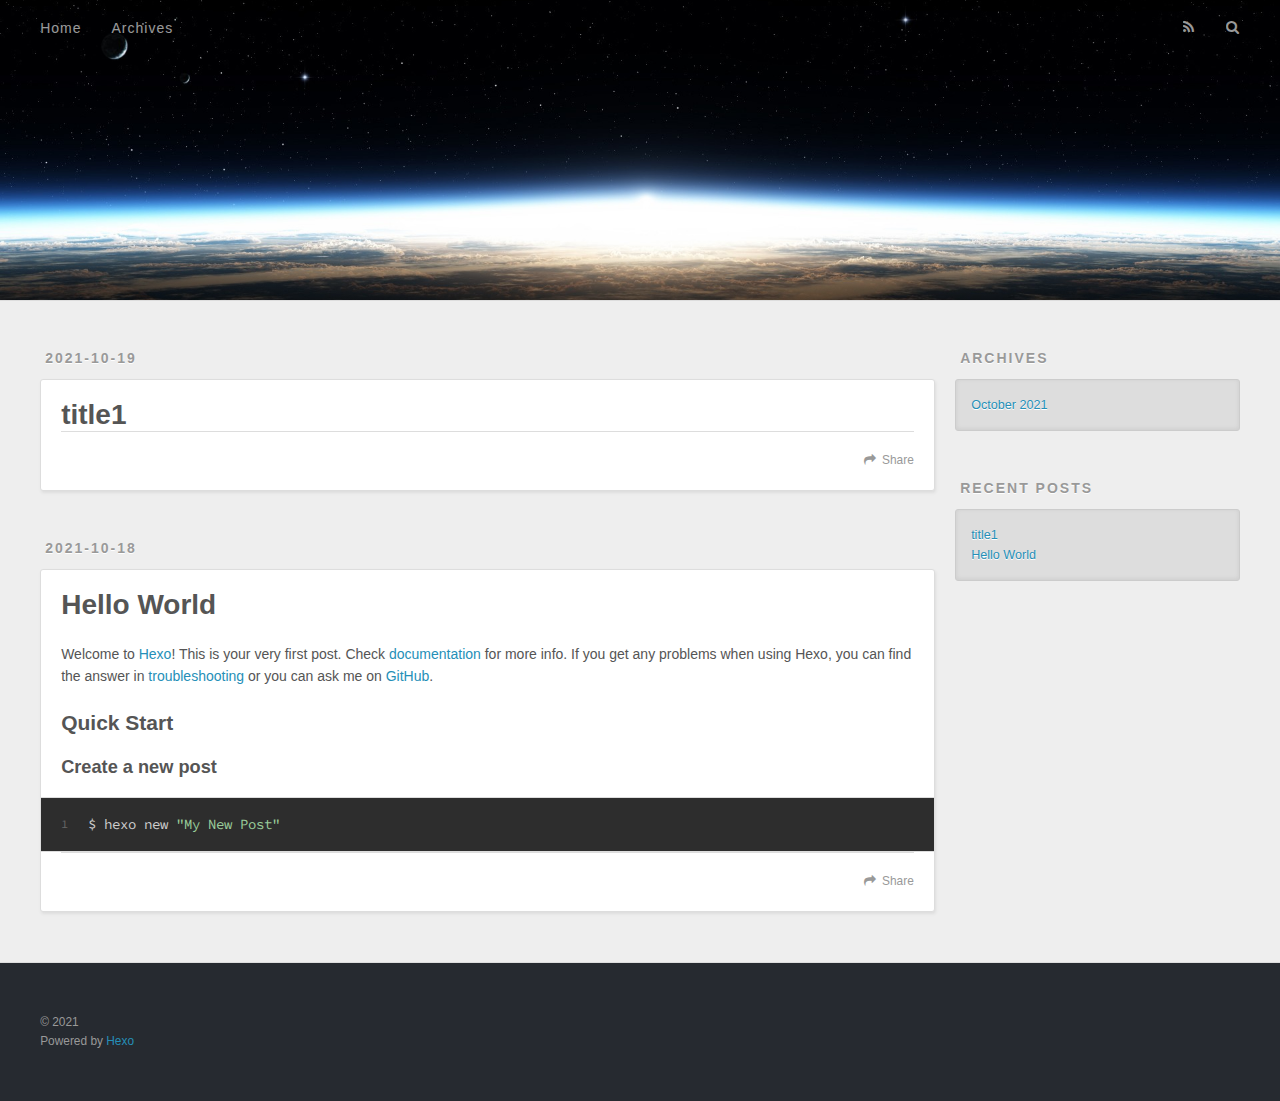
==== index.html @ 15f85523 "Site updated: 2021-10-19 15:53:48" ====
<!DOCTYPE html>
<html>
<head>
    <meta charset="utf-8">


    <title></title>
    <meta name="viewport" content="width=device-width, initial-scale=1, maximum-scale=1">
    <meta property="og:type" content="website">
    <meta property="og:title">
    <meta property="og:url" content="http://example.com/index.html">
    <meta property="og:site_name">
    <meta property="og:locale" content="en_US">
    <meta name="twitter:card" content="summary">

    <link rel="alternate" href="/atom.xml" title="" type="application/atom+xml">


    <link rel="icon" href="/favicon.png">


    <link href="//fonts.googleapis.com/css?family=Source+Code+Pro" rel="stylesheet" type="text/css">


    <link rel="stylesheet" href="/css/style.css">

    <meta name="generator" content="Hexo 5.4.0">
</head>

<body>
<div id="container">
    <div id="wrap">
        <header id="header">
            <div id="banner"></div>
            <div id="header-outer" class="outer">
                <div id="header-title" class="inner">
                    <h1 id="logo-wrap">
                        <a href="/" id="logo"></a>
                    </h1>

                </div>
                <div id="header-inner" class="inner">
                    <nav id="main-nav">
                        <a id="main-nav-toggle" class="nav-icon"></a>

                        <a class="main-nav-link" href="/">Home</a>

                        <a class="main-nav-link" href="/archives">Archives</a>

                    </nav>
                    <nav id="sub-nav">

                        <a id="nav-rss-link" class="nav-icon" href="/atom.xml" title="RSS Feed"></a>

                        <a id="nav-search-btn" class="nav-icon" title="Search"></a>
                    </nav>
                    <div id="search-form-wrap">
                        <form action="//google.com/search" method="get" accept-charset="UTF-8" class="search-form">
                            <input type="search" name="q" class="search-form-input" placeholder="Search">
                            <button type="submit" class="search-form-submit">&#xF002;</button>
                            <input type="hidden" name="sitesearch" value="http://example.com"></form>
                    </div>
                </div>
            </div>
        </header>
        <div class="outer">
            <section id="main">

                <article id="post-title1" class="article article-type-post" itemscope itemprop="blogPost">
                    <div class="article-meta">
                        <a href="/2021/10/19/title1/" class="article-date">
                            <time datetime="2021-10-19T07:20:06.000Z" itemprop="datePublished">2021-10-19</time>
                        </a>

                    </div>
                    <div class="article-inner">


                        <header class="article-header">


                            <h1 itemprop="name">
                                <a class="article-title" href="/2021/10/19/title1/">title1</a>
                            </h1>


                        </header>

                        <div class="article-entry" itemprop="articleBody">


                        </div>
                        <footer class="article-footer">
                            <a data-url="http://example.com/2021/10/19/title1/" data-id="ckuxrwlcr0000pwvk6m5w25xm"
                               class="article-share-link">Share</a>


                        </footer>
                    </div>

                </article>


                <article id="post-hello-world" class="article article-type-post" itemscope itemprop="blogPost">
                    <div class="article-meta">
                        <a href="/2021/10/18/hello-world/" class="article-date">
                            <time datetime="2021-10-18T08:17:05.860Z" itemprop="datePublished">2021-10-18</time>
                        </a>

                    </div>
                    <div class="article-inner">


                        <header class="article-header">


                            <h1 itemprop="name">
                                <a class="article-title" href="/2021/10/18/hello-world/">Hello World</a>
                            </h1>


                        </header>

                        <div class="article-entry" itemprop="articleBody">

                            <p>Welcome to <a target="_blank" rel="noopener" href="https://hexo.io/">Hexo</a>! This is
                                your very first post. Check <a target="_blank" rel="noopener"
                                                               href="https://hexo.io/docs/">documentation</a> for more
                                info. If you get any problems when using Hexo, you can find the answer in <a
                                        target="_blank" rel="noopener" href="https://hexo.io/docs/troubleshooting.html">troubleshooting</a>
                                or you can ask me on <a target="_blank" rel="noopener"
                                                        href="https://github.com/hexojs/hexo/issues">GitHub</a>.</p>
                            <h2 id="Quick-Start"><a href="#Quick-Start" class="headerlink" title="Quick Start"></a>Quick
                                Start</h2>
                            <h3 id="Create-a-new-post"><a href="#Create-a-new-post" class="headerlink"
                                                          title="Create a new post"></a>Create a new post</h3>
                            <figure class="highlight bash">
                                <table>
                                    <tr>
                                        <td class="gutter">
                                            <pre><span class="line">1</span><br></pre>
                                        </td>
                                        <td class="code">
                                            <pre><span class="line">$ hexo new <span class="string">&quot;My New Post&quot;</span></span><br></pre>
                                        </td>
                                    </tr>
                                </table>
                            </figure>


                        </div>
                        <footer class="article-footer">
                            <a data-url="http://example.com/2021/10/18/hello-world/" data-id="ckuwecp6v0000ysvk8ber0bn1"
                               class="article-share-link">Share</a>


                        </footer>
                    </div>

                </article>


            </section>

            <aside id="sidebar">


                <div class="widget-wrap">
                    <h3 class="widget-title">Archives</h3>
                    <div class="widget">
                        <ul class="archive-list">
                            <li class="archive-list-item"><a class="archive-list-link" href="/archives/2021/10/">October
                                2021</a></li>
                        </ul>
                    </div>
                </div>


                <div class="widget-wrap">
                    <h3 class="widget-title">Recent Posts</h3>
                    <div class="widget">
                        <ul>

                            <li>
                                <a href="/2021/10/19/title1/">title1</a>
                            </li>

                            <li>
                                <a href="/2021/10/18/hello-world/">Hello World</a>
                            </li>

                        </ul>
                    </div>
                </div>


            </aside>

        </div>
        <footer id="footer">

            <div class="outer">
                <div id="footer-info" class="inner">
                    &copy; 2021 <br>
                    Powered by <a href="http://hexo.io/" target="_blank">Hexo</a>
                </div>
            </div>
        </footer>
    </div>
    <nav id="mobile-nav">

        <a href="/" class="mobile-nav-link">Home</a>

        <a href="/archives" class="mobile-nav-link">Archives</a>

    </nav>


    <script src="//ajax.googleapis.com/ajax/libs/jquery/2.0.3/jquery.min.js"></script>


    <link rel="stylesheet" href="/fancybox/jquery.fancybox.css">


    <script src="/fancybox/jquery.fancybox.pack.js"></script>


    <script src="/js/script.js"></script>


</div>
</body>
</html>
---- css/style.css ----
body {
  width: 100%;
}
body:before,
body:after {
  content: "";
  display: table;
}
body:after {
  clear: both;
}
html,
body,
div,
span,
applet,
object,
iframe,
h1,
h2,
h3,
h4,
h5,
h6,
p,
blockquote,
pre,
a,
abbr,
acronym,
address,
big,
cite,
code,
del,
dfn,
em,
img,
ins,
kbd,
q,
s,
samp,
small,
strike,
strong,
sub,
sup,
tt,
var,
dl,
dt,
dd,
ol,
ul,
li,
fieldset,
form,
label,
legend,
table,
caption,
tbody,
tfoot,
thead,
tr,
th,
td {
  margin: 0;
  padding: 0;
  border: 0;
  outline: 0;
  font-weight: inherit;
  font-style: inherit;
  font-family: inherit;
  font-size: 100%;
  vertical-align: baseline;
}
body {
  line-height: 1;
  color: #000;
  background: #fff;
}
ol,
ul {
  list-style: none;
}
table {
  border-collapse: separate;
  border-spacing: 0;
  vertical-align: middle;
}
caption,
th,
td {
  text-align: left;
  font-weight: normal;
  vertical-align: middle;
}
a img {
  border: none;
}
input,
button {
  margin: 0;
  padding: 0;
}
input::-moz-focus-inner,
button::-moz-focus-inner {
  border: 0;
  padding: 0;
}
@font-face {
  font-family: FontAwesome;
  font-style: normal;
  font-weight: normal;
  src: url("fonts/fontawesome-webfont.eot?v=#4.0.3");
  src: url("fonts/fontawesome-webfont.eot?#iefix&v=#4.0.3") format("embedded-opentype"), url("fonts/fontawesome-webfont.woff?v=#4.0.3") format("woff"), url("fonts/fontawesome-webfont.ttf?v=#4.0.3") format("truetype"), url("fonts/fontawesome-webfont.svg#fontawesomeregular?v=#4.0.3") format("svg");
}
html,
body,
#container {
  height: 100%;
}
body {
  background: #eee;
  font: 14px -apple-system, BlinkMacSystemFont, "Segoe UI", "Roboto", "Oxygen", "Ubuntu", "Cantarell", "Fira Sans", "Droid Sans", "Helvetica Neue", sans-serif;
  -webkit-text-size-adjust: 100%;
}
.outer {
  max-width: 1220px;
  margin: 0 auto;
  padding: 0 20px;
}
.outer:before,
.outer:after {
  content: "";
  display: table;
}
.outer:after {
  clear: both;
}
.inner {
  display: inline;
  float: left;
  width: 98.33333333333333%;
  margin: 0 0.833333333333333%;
}
.left,
.alignleft {
  float: left;
}
.right,
.alignright {
  float: right;
}
.clear {
  clear: both;
}
#container {
  position: relative;
}
.mobile-nav-on {
  overflow: hidden;
}
#wrap {
  height: 100%;
  width: 100%;
  position: absolute;
  top: 0;
  left: 0;
  -webkit-transition: 0.2s ease-out;
  -moz-transition: 0.2s ease-out;
  -ms-transition: 0.2s ease-out;
  transition: 0.2s ease-out;
  z-index: 1;
  background: #eee;
}
.mobile-nav-on #wrap {
  left: 280px;
}
@media screen and (min-width: 768px) {
  #main {
    display: inline;
    float: left;
    width: 73.33333333333333%;
    margin: 0 0.833333333333333%;
  }
}
.article-date,
.article-category-link,
.archive-year,
.widget-title {
  text-decoration: none;
  text-transform: uppercase;
  letter-spacing: 2px;
  color: #999;
  margin-bottom: 1em;
  margin-left: 5px;
  line-height: 1em;
  text-shadow: 0 1px #fff;
  font-weight: bold;
}
.article-inner,
.archive-article-inner {
  background: #fff;
  -webkit-box-shadow: 1px 2px 3px #ddd;
  box-shadow: 1px 2px 3px #ddd;
  border: 1px solid #ddd;
  border-radius: 3px;
}
.article-entry h1,
.widget h1 {
  font-size: 2em;
}
.article-entry h2,
.widget h2 {
  font-size: 1.5em;
}
.article-entry h3,
.widget h3 {
  font-size: 1.3em;
}
.article-entry h4,
.widget h4 {
  font-size: 1.2em;
}
.article-entry h5,
.widget h5 {
  font-size: 1em;
}
.article-entry h6,
.widget h6 {
  font-size: 1em;
  color: #999;
}
.article-entry hr,
.widget hr {
  border: 1px dashed #ddd;
}
.article-entry strong,
.widget strong {
  font-weight: bold;
}
.article-entry em,
.widget em,
.article-entry cite,
.widget cite {
  font-style: italic;
}
.article-entry sup,
.widget sup,
.article-entry sub,
.widget sub {
  font-size: 0.75em;
  line-height: 0;
  position: relative;
  vertical-align: baseline;
}
.article-entry sup,
.widget sup {
  top: -0.5em;
}
.article-entry sub,
.widget sub {
  bottom: -0.2em;
}
.article-entry small,
.widget small {
  font-size: 0.85em;
}
.article-entry acronym,
.widget acronym,
.article-entry abbr,
.widget abbr {
  border-bottom: 1px dotted;
}
.article-entry ul,
.widget ul,
.article-entry ol,
.widget ol,
.article-entry dl,
.widget dl {
  margin: 0 20px;
  line-height: 1.6em;
}
.article-entry ul ul,
.widget ul ul,
.article-entry ol ul,
.widget ol ul,
.article-entry ul ol,
.widget ul ol,
.article-entry ol ol,
.widget ol ol {
  margin-top: 0;
  margin-bottom: 0;
}
.article-entry ul,
.widget ul {
  list-style: disc;
}
.article-entry ol,
.widget ol {
  list-style: decimal;
}
.article-entry dt,
.widget dt {
  font-weight: bold;
}
#header {
  height: 300px;
  position: relative;
  border-bottom: 1px solid #ddd;
}
#header:before,
#header:after {
  content: "";
  position: absolute;
  left: 0;
  right: 0;
  height: 40px;
}
#header:before {
  top: 0;
  background: -webkit-linear-gradient(rgba(0,0,0,0.2), transparent);
  background: -moz-linear-gradient(rgba(0,0,0,0.2), transparent);
  background: -ms-linear-gradient(rgba(0,0,0,0.2), transparent);
  background: linear-gradient(rgba(0,0,0,0.2), transparent);
}
#header:after {
  bottom: 0;
  background: -webkit-linear-gradient(transparent, rgba(0,0,0,0.2));
  background: -moz-linear-gradient(transparent, rgba(0,0,0,0.2));
  background: -ms-linear-gradient(transparent, rgba(0,0,0,0.2));
  background: linear-gradient(transparent, rgba(0,0,0,0.2));
}
#header-outer {
  height: 100%;
  position: relative;
}
#header-inner {
  position: relative;
  overflow: hidden;
}
#banner {
  position: absolute;
  top: 0;
  left: 0;
  width: 100%;
  height: 100%;
  background: url("images/banner.jpg") center #000;
  -webkit-background-size: cover;
  -moz-background-size: cover;
  background-size: cover;
  z-index: -1;
}
#header-title {
  text-align: center;
  height: 40px;
  position: absolute;
  top: 50%;
  left: 0;
  margin-top: -20px;
}
#logo,
#subtitle {
  text-decoration: none;
  color: #fff;
  font-weight: 300;
  text-shadow: 0 1px 4px rgba(0,0,0,0.3);
}
#logo {
  font-size: 40px;
  line-height: 40px;
  letter-spacing: 2px;
}
#subtitle {
  font-size: 16px;
  line-height: 16px;
  letter-spacing: 1px;
}
#subtitle-wrap {
  margin-top: 16px;
}
#main-nav {
  float: left;
  margin-left: -15px;
}
.nav-icon,
.main-nav-link {
  float: left;
  color: #fff;
  opacity: 0.6;
  text-decoration: none;
  text-shadow: 0 1px rgba(0,0,0,0.2);
  -webkit-transition: opacity 0.2s;
  -moz-transition: opacity 0.2s;
  -ms-transition: opacity 0.2s;
  transition: opacity 0.2s;
  display: block;
  padding: 20px 15px;
}
.nav-icon:hover,
.main-nav-link:hover {
  opacity: 1;
}
.nav-icon {
  font-family: FontAwesome;
  text-align: center;
  font-size: 14px;
  width: 14px;
  height: 14px;
  padding: 20px 15px;
  position: relative;
  cursor: pointer;
}
.main-nav-link {
  font-weight: 300;
  letter-spacing: 1px;
}
@media screen and (max-width: 479px) {
  .main-nav-link {
    display: none;
  }
}
#main-nav-toggle {
  display: none;
}
#main-nav-toggle:before {
  content: "\f0c9";
}
@media screen and (max-width: 479px) {
  #main-nav-toggle {
    display: block;
  }
}
#sub-nav {
  float: right;
  margin-right: -15px;
}
#nav-rss-link:before {
  content: "\f09e";
}
#nav-search-btn:before {
  content: "\f002";
}
#search-form-wrap {
  position: absolute;
  top: 15px;
  width: 150px;
  height: 30px;
  right: -150px;
  opacity: 0;
  -webkit-transition: 0.2s ease-out;
  -moz-transition: 0.2s ease-out;
  -ms-transition: 0.2s ease-out;
  transition: 0.2s ease-out;
}
#search-form-wrap.on {
  opacity: 1;
  right: 0;
}
@media screen and (max-width: 479px) {
  #search-form-wrap {
    width: 100%;
    right: -100%;
  }
}
.search-form {
  position: absolute;
  top: 0;
  left: 0;
  right: 0;
  background: #fff;
  padding: 5px 15px;
  border-radius: 15px;
  -webkit-box-shadow: 0 0 10px rgba(0,0,0,0.3);
  box-shadow: 0 0 10px rgba(0,0,0,0.3);
}
.search-form-input {
  border: none;
  background: none;
  color: #555;
  width: 100%;
  font: 13px -apple-system, BlinkMacSystemFont, "Segoe UI", "Roboto", "Oxygen", "Ubuntu", "Cantarell", "Fira Sans", "Droid Sans", "Helvetica Neue", sans-serif;
  outline: none;
}
.search-form-input::-webkit-search-results-decoration,
.search-form-input::-webkit-search-cancel-button {
  -webkit-appearance: none;
}
.search-form-submit {
  position: absolute;
  top: 50%;
  right: 10px;
  margin-top: -7px;
  font: 13px FontAwesome;
  border: none;
  background: none;
  color: #bbb;
  cursor: pointer;
}
.search-form-submit:hover,
.search-form-submit:focus {
  color: #777;
}
.article {
  margin: 50px 0;
}
.article-inner {
  overflow: hidden;
}
.article-meta:before,
.article-meta:after {
  content: "";
  display: table;
}
.article-meta:after {
  clear: both;
}
.article-date {
  float: left;
}
.article-category {
  float: left;
  line-height: 1em;
  color: #ccc;
  text-shadow: 0 1px #fff;
  margin-left: 8px;
}
.article-category:before {
  content: "\2022";
}
.article-category-link {
  margin: 0 12px 1em;
}
.article-header {
  padding: 20px 20px 0;
}
.article-title {
  text-decoration: none;
  font-size: 2em;
  font-weight: bold;
  color: #555;
  line-height: 1.1em;
  -webkit-transition: color 0.2s;
  -moz-transition: color 0.2s;
  -ms-transition: color 0.2s;
  transition: color 0.2s;
}
a.article-title:hover {
  color: #258fb8;
}
.article-entry {
  color: #555;
  padding: 0 20px;
}
.article-entry:before,
.article-entry:after {
  content: "";
  display: table;
}
.article-entry:after {
  clear: both;
}
.article-entry p,
.article-entry table {
  line-height: 1.6em;
  margin: 1.6em 0;
}
.article-entry h1,
.article-entry h2,
.article-entry h3,
.article-entry h4,
.article-entry h5,
.article-entry h6 {
  font-weight: bold;
}
.article-entry h1,
.article-entry h2,
.article-entry h3,
.article-entry h4,
.article-entry h5,
.article-entry h6 {
  line-height: 1.1em;
  margin: 1.1em 0;
}
.article-entry a {
  color: #258fb8;
  text-decoration: none;
}
.article-entry a:hover {
  text-decoration: underline;
}
.article-entry ul,
.article-entry ol,
.article-entry dl {
  margin-top: 1.6em;
  margin-bottom: 1.6em;
}
.article-entry img,
.article-entry video {
  max-width: 100%;
  height: auto;
  display: block;
  margin: auto;
}
.article-entry iframe {
  border: none;
}
.article-entry table {
  width: 100%;
  border-collapse: collapse;
  border-spacing: 0;
}
.article-entry th {
  font-weight: bold;
  border-bottom: 3px solid #ddd;
  padding-bottom: 0.5em;
}
.article-entry td {
  border-bottom: 1px solid #ddd;
  padding: 10px 0;
}
.article-entry blockquote {
  font-family: Georgia, "Times New Roman", serif;
  font-size: 1.4em;
  margin: 1.6em 20px;
  text-align: center;
}
.article-entry blockquote footer {
  font-size: 14px;
  margin: 1.6em 0;
  font-family: -apple-system, BlinkMacSystemFont, "Segoe UI", "Roboto", "Oxygen", "Ubuntu", "Cantarell", "Fira Sans", "Droid Sans", "Helvetica Neue", sans-serif;
}
.article-entry blockquote footer cite:before {
  content: "—";
  padding: 0 0.5em;
}
.article-entry .pullquote {
  text-align: left;
  width: 45%;
  margin: 0;
}
.article-entry .pullquote.left {
  margin-left: 0.5em;
  margin-right: 1em;
}
.article-entry .pullquote.right {
  margin-right: 0.5em;
  margin-left: 1em;
}
.article-entry .caption {
  color: #999;
  display: block;
  font-size: 0.9em;
  margin-top: 0.5em;
  position: relative;
  text-align: center;
}
.article-entry .video-container {
  position: relative;
  padding-top: 56.25%;
  height: 0;
  overflow: hidden;
}
.article-entry .video-container iframe,
.article-entry .video-container object,
.article-entry .video-container embed {
  position: absolute;
  top: 0;
  left: 0;
  width: 100%;
  height: 100%;
  margin-top: 0;
}
.article-more-link a {
  display: inline-block;
  line-height: 1em;
  padding: 6px 15px;
  border-radius: 15px;
  background: #eee;
  color: #999;
  text-shadow: 0 1px #fff;
  text-decoration: none;
}
.article-more-link a:hover {
  background: #258fb8;
  color: #fff;
  text-decoration: none;
  text-shadow: 0 1px #1e7293;
}
.article-footer {
  font-size: 0.85em;
  line-height: 1.6em;
  border-top: 1px solid #ddd;
  padding-top: 1.6em;
  margin: 0 20px 20px;
}
.article-footer:before,
.article-footer:after {
  content: "";
  display: table;
}
.article-footer:after {
  clear: both;
}
.article-footer a {
  color: #999;
  text-decoration: none;
}
.article-footer a:hover {
  color: #555;
}
.article-tag-list-item {
  float: left;
  margin-right: 10px;
}
.article-tag-list-link:before {
  content: "#";
}
.article-comment-link {
  float: right;
}
.article-comment-link:before {
  content: "\f075";
  font-family: FontAwesome;
  padding-right: 8px;
}
.article-share-link {
  cursor: pointer;
  float: right;
  margin-left: 20px;
}
.article-share-link:before {
  content: "\f064";
  font-family: FontAwesome;
  padding-right: 6px;
}
#article-nav {
  position: relative;
}
#article-nav:before,
#article-nav:after {
  content: "";
  display: table;
}
#article-nav:after {
  clear: both;
}
@media screen and (min-width: 768px) {
  #article-nav {
    margin: 50px 0;
  }
  #article-nav:before {
    width: 8px;
    height: 8px;
    position: absolute;
    top: 50%;
    left: 50%;
    margin-top: -4px;
    margin-left: -4px;
    content: "";
    border-radius: 50%;
    background: #ddd;
    -webkit-box-shadow: 0 1px 2px #fff;
    box-shadow: 0 1px 2px #fff;
  }
}
.article-nav-link-wrap {
  text-decoration: none;
  text-shadow: 0 1px #fff;
  color: #999;
  -webkit-box-sizing: border-box;
  -moz-box-sizing: border-box;
  box-sizing: border-box;
  margin-top: 50px;
  text-align: center;
  display: block;
}
.article-nav-link-wrap:hover {
  color: #555;
}
@media screen and (min-width: 768px) {
  .article-nav-link-wrap {
    width: 50%;
    margin-top: 0;
  }
}
@media screen and (min-width: 768px) {
  #article-nav-newer {
    float: left;
    text-align: right;
    padding-right: 20px;
  }
}
@media screen and (min-width: 768px) {
  #article-nav-older {
    float: right;
    text-align: left;
    padding-left: 20px;
  }
}
.article-nav-caption {
  text-transform: uppercase;
  letter-spacing: 2px;
  color: #ddd;
  line-height: 1em;
  font-weight: bold;
}
#article-nav-newer .article-nav-caption {
  margin-right: -2px;
}
.article-nav-title {
  font-size: 0.85em;
  line-height: 1.6em;
  margin-top: 0.5em;
}
.article-share-box {
  position: absolute;
  display: none;
  background: #fff;
  -webkit-box-shadow: 1px 2px 10px rgba(0,0,0,0.2);
  box-shadow: 1px 2px 10px rgba(0,0,0,0.2);
  border-radius: 3px;
  margin-left: -145px;
  overflow: hidden;
  z-index: 1;
}
.article-share-box.on {
  display: block;
}
.article-share-input {
  width: 100%;
  background: none;
  -webkit-box-sizing: border-box;
  -moz-box-sizing: border-box;
  box-sizing: border-box;
  font: 14px -apple-system, BlinkMacSystemFont, "Segoe UI", "Roboto", "Oxygen", "Ubuntu", "Cantarell", "Fira Sans", "Droid Sans", "Helvetica Neue", sans-serif;
  padding: 0 15px;
  color: #555;
  outline: none;
  border: 1px solid #ddd;
  border-radius: 3px 3px 0 0;
  height: 36px;
  line-height: 36px;
}
.article-share-links {
  background: #eee;
}
.article-share-links:before,
.article-share-links:after {
  content: "";
  display: table;
}
.article-share-links:after {
  clear: both;
}
.article-share-twitter,
.article-share-facebook,
.article-share-pinterest,
.article-share-google {
  width: 50px;
  height: 36px;
  display: block;
  float: left;
  position: relative;
  color: #999;
  text-shadow: 0 1px #fff;
}
.article-share-twitter:before,
.article-share-facebook:before,
.article-share-pinterest:before,
.article-share-google:before {
  font-size: 20px;
  font-family: FontAwesome;
  width: 20px;
  height: 20px;
  position: absolute;
  top: 50%;
  left: 50%;
  margin-top: -10px;
  margin-left: -10px;
  text-align: center;
}
.article-share-twitter:hover,
.article-share-facebook:hover,
.article-share-pinterest:hover,
.article-share-google:hover {
  color: #fff;
}
.article-share-twitter:before {
  content: "\f099";
}
.article-share-twitter:hover {
  background: #00aced;
  text-shadow: 0 1px #008abe;
}
.article-share-facebook:before {
  content: "\f09a";
}
.article-share-facebook:hover {
  background: #3b5998;
  text-shadow: 0 1px #2f477a;
}
.article-share-pinterest:before {
  content: "\f0d2";
}
.article-share-pinterest:hover {
  background: #cb2027;
  text-shadow: 0 1px #a21a1f;
}
.article-share-google:before {
  content: "\f0d5";
}
.article-share-google:hover {
  background: #dd4b39;
  text-shadow: 0 1px #be3221;
}
.article-gallery {
  background: #000;
  position: relative;
}
.article-gallery-photos {
  position: relative;
  overflow: hidden;
}
.article-gallery-img {
  display: none;
  max-width: 100%;
}
.article-gallery-img:first-child {
  display: block;
}
.article-gallery-img.loaded {
  position: absolute;
  display: block;
}
.article-gallery-img img {
  display: block;
  max-width: 100%;
  margin: 0 auto;
}
#comments {
  background: #fff;
  -webkit-box-shadow: 1px 2px 3px #ddd;
  box-shadow: 1px 2px 3px #ddd;
  padding: 20px;
  border: 1px solid #ddd;
  border-radius: 3px;
  margin: 50px 0;
}
#comments a {
  color: #258fb8;
}
.archives-wrap {
  margin: 50px 0;
}
.archives:before,
.archives:after {
  content: "";
  display: table;
}
.archives:after {
  clear: both;
}
.archive-year-wrap {
  margin-bottom: 1em;
}
.archives {
  -webkit-column-gap: 10px;
  -moz-column-gap: 10px;
  column-gap: 10px;
}
@media screen and (min-width: 480px) and (max-width: 767px) {
  .archives {
    -webkit-column-count: 2;
    -moz-column-count: 2;
    column-count: 2;
  }
}
@media screen and (min-width: 768px) {
  .archives {
    -webkit-column-count: 3;
    -moz-column-count: 3;
    column-count: 3;
  }
}
.archive-article {
  -webkit-column-break-inside: avoid;
  page-break-inside: avoid;
  overflow: hidden;
  break-inside: avoid-column;
}
.archive-article-inner {
  padding: 10px;
  margin-bottom: 15px;
}
.archive-article-title {
  text-decoration: none;
  font-weight: bold;
  color: #555;
  -webkit-transition: color 0.2s;
  -moz-transition: color 0.2s;
  -ms-transition: color 0.2s;
  transition: color 0.2s;
  line-height: 1.6em;
}
.archive-article-title:hover {
  color: #258fb8;
}
.archive-article-footer {
  margin-top: 1em;
}
.archive-article-date {
  color: #999;
  text-decoration: none;
  font-size: 0.85em;
  line-height: 1em;
  margin-bottom: 0.5em;
  display: block;
}
#page-nav {
  margin: 50px auto;
  background: #fff;
  -webkit-box-shadow: 1px 2px 3px #ddd;
  box-shadow: 1px 2px 3px #ddd;
  border: 1px solid #ddd;
  border-radius: 3px;
  text-align: center;
  color: #999;
  overflow: hidden;
}
#page-nav:before,
#page-nav:after {
  content: "";
  display: table;
}
#page-nav:after {
  clear: both;
}
#page-nav a,
#page-nav span {
  padding: 10px 20px;
  line-height: 1;
  height: 2ex;
}
#page-nav a {
  color: #999;
  text-decoration: none;
}
#page-nav a:hover {
  background: #999;
  color: #fff;
}
#page-nav .prev {
  float: left;
}
#page-nav .next {
  float: right;
}
#page-nav .page-number {
  display: inline-block;
}
@media screen and (max-width: 479px) {
  #page-nav .page-number {
    display: none;
  }
}
#page-nav .current {
  color: #555;
  font-weight: bold;
}
#page-nav .space {
  color: #ddd;
}
#footer {
  background: #262a30;
  padding: 50px 0;
  border-top: 1px solid #ddd;
  color: #999;
}
#footer a {
  color: #258fb8;
  text-decoration: none;
}
#footer a:hover {
  text-decoration: underline;
}
#footer-info {
  line-height: 1.6em;
  font-size: 0.85em;
}
.article-entry pre,
.article-entry .highlight {
  background: #2d2d2d;
  margin: 0 -20px;
  padding: 15px 20px;
  border-style: solid;
  border-color: #ddd;
  border-width: 1px 0;
  overflow: auto;
  color: #ccc;
  line-height: 22.400000000000002px;
}
.article-entry .highlight .gutter pre,
.article-entry .gist .gist-file .gist-data .line-numbers {
  color: #666;
  font-size: 0.85em;
}
.article-entry pre,
.article-entry code {
  font-family: "Source Code Pro", Consolas, Monaco, Menlo, Consolas, monospace;
}
.article-entry code {
  background: #eee;
  text-shadow: 0 1px #fff;
  padding: 0 0.3em;
}
.article-entry pre code {
  background: none;
  text-shadow: none;
  padding: 0;
}
.article-entry .highlight pre {
  border: none;
  margin: 0;
  padding: 0;
}
.article-entry .highlight table {
  margin: 0;
  width: auto;
}
.article-entry .highlight td {
  border: none;
  padding: 0;
}
.article-entry .highlight figcaption {
  font-size: 0.85em;
  color: #999;
  line-height: 1em;
  margin-bottom: 1em;
}
.article-entry .highlight figcaption:before,
.article-entry .highlight figcaption:after {
  content: "";
  display: table;
}
.article-entry .highlight figcaption:after {
  clear: both;
}
.article-entry .highlight figcaption a {
  float: right;
}
.article-entry .highlight .gutter pre {
  text-align: right;
  padding-right: 20px;
}
.article-entry .highlight .line {
  height: 22.400000000000002px;
}
.article-entry .highlight .line.marked {
  background: #515151;
}
.article-entry .gist {
  margin: 0 -20px;
  border-style: solid;
  border-color: #ddd;
  border-width: 1px 0;
  background: #2d2d2d;
  padding: 15px 20px 15px 0;
}
.article-entry .gist .gist-file {
  border: none;
  font-family: "Source Code Pro", Consolas, Monaco, Menlo, Consolas, monospace;
  margin: 0;
}
.article-entry .gist .gist-file .gist-data {
  background: none;
  border: none;
}
.article-entry .gist .gist-file .gist-data .line-numbers {
  background: none;
  border: none;
  padding: 0 20px 0 0;
}
.article-entry .gist .gist-file .gist-data .line-data {
  padding: 0 !important;
}
.article-entry .gist .gist-file .highlight {
  margin: 0;
  padding: 0;
  border: none;
}
.article-entry .gist .gist-file .gist-meta {
  background: #2d2d2d;
  color: #999;
  font: 0.85em -apple-system, BlinkMacSystemFont, "Segoe UI", "Roboto", "Oxygen", "Ubuntu", "Cantarell", "Fira Sans", "Droid Sans", "Helvetica Neue", sans-serif;
  text-shadow: 0 0;
  padding: 0;
  margin-top: 1em;
  margin-left: 20px;
}
.article-entry .gist .gist-file .gist-meta a {
  color: #258fb8;
  font-weight: normal;
}
.article-entry .gist .gist-file .gist-meta a:hover {
  text-decoration: underline;
}
pre .comment,
pre .title {
  color: #999;
}
pre .variable,
pre .attribute,
pre .tag,
pre .regexp,
pre .ruby .constant,
pre .xml .tag .title,
pre .xml .pi,
pre .xml .doctype,
pre .html .doctype,
pre .css .id,
pre .css .class,
pre .css .pseudo {
  color: #f2777a;
}
pre .number,
pre .preprocessor,
pre .built_in,
pre .literal,
pre .params,
pre .constant {
  color: #f99157;
}
pre .class,
pre .ruby .class .title,
pre .css .rules .attribute {
  color: #9c9;
}
pre .string,
pre .value,
pre .inheritance,
pre .header,
pre .ruby .symbol,
pre .xml .cdata {
  color: #9c9;
}
pre .css .hexcolor {
  color: #6cc;
}
pre .function,
pre .python .decorator,
pre .python .title,
pre .ruby .function .title,
pre .ruby .title .keyword,
pre .perl .sub,
pre .javascript .title,
pre .coffeescript .title {
  color: #69c;
}
pre .keyword,
pre .javascript .function {
  color: #c9c;
}
@media screen and (max-width: 479px) {
  #mobile-nav {
    position: absolute;
    top: 0;
    left: 0;
    width: 280px;
    height: 100%;
    background: #191919;
    border-right: 1px solid #fff;
  }
}
@media screen and (max-width: 479px) {
  .mobile-nav-link {
    display: block;
    color: #999;
    text-decoration: none;
    padding: 15px 20px;
    font-weight: bold;
  }
  .mobile-nav-link:hover {
    color: #fff;
  }
}
@media screen and (min-width: 768px) {
  #sidebar {
    display: inline;
    float: left;
    width: 23.333333333333332%;
    margin: 0 0.833333333333333%;
  }
}
.widget-wrap {
  margin: 50px 0;
}
.widget {
  color: #777;
  text-shadow: 0 1px #fff;
  background: #ddd;
  -webkit-box-shadow: 0 -1px 4px #ccc inset;
  box-shadow: 0 -1px 4px #ccc inset;
  border: 1px solid #ccc;
  padding: 15px;
  border-radius: 3px;
}
.widget a {
  color: #258fb8;
  text-decoration: none;
}
.widget a:hover {
  text-decoration: underline;
}
.widget ul ul,
.widget ol ul,
.widget dl ul,
.widget ul ol,
.widget ol ol,
.widget dl ol,
.widget ul dl,
.widget ol dl,
.widget dl dl {
  margin-left: 15px;
  list-style: disc;
}
.widget {
  line-height: 1.6em;
  word-wrap: break-word;
  font-size: 0.9em;
}
.widget ul,
.widget ol {
  list-style: none;
  margin: 0;
}
.widget ul ul,
.widget ol ul,
.widget ul ol,
.widget ol ol {
  margin: 0 20px;
}
.widget ul ul,
.widget ol ul {
  list-style: disc;
}
.widget ul ol,
.widget ol ol {
  list-style: decimal;
}
.category-list-count,
.tag-list-count,
.archive-list-count {
  padding-left: 5px;
  color: #999;
  font-size: 0.85em;
}
.category-list-count:before,
.tag-list-count:before,
.archive-list-count:before {
  content: "(";
}
.category-list-count:after,
.tag-list-count:after,
.archive-list-count:after {
  content: ")";
}
.tagcloud a {
  margin-right: 5px;
  display: inline-block;
}
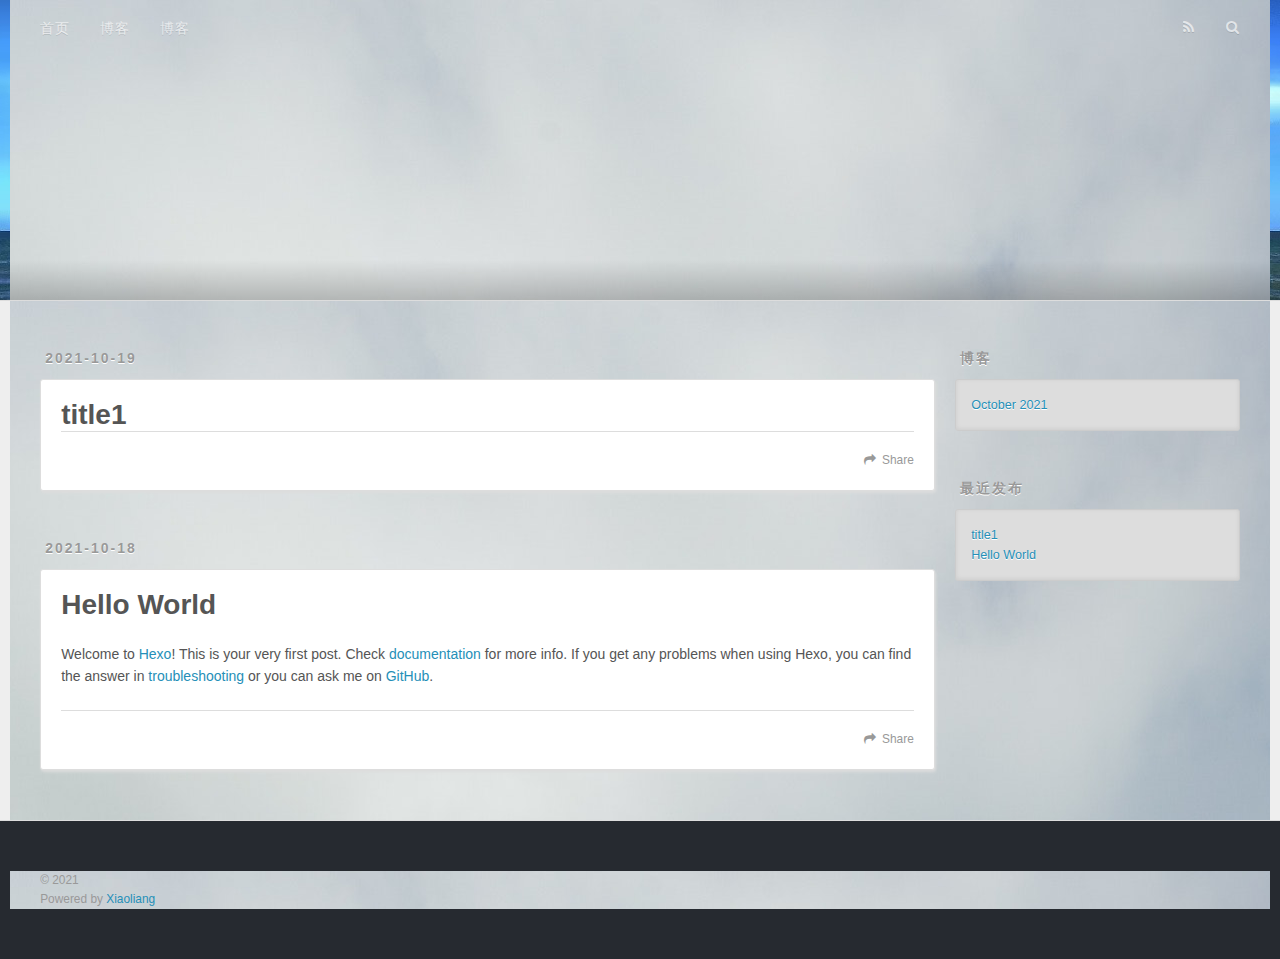
==== commit 6dc06dba: "Site updated: 2021-10-20 12:43:01" ====
--- a/index.html
+++ b/index.html
@@ -8,7 +8,7 @@
     <meta name="viewport" content="width=device-width, initial-scale=1, maximum-scale=1">
     <meta property="og:type" content="website">
     <meta property="og:title">
-    <meta property="og:url" content="http://example.com/index.html">
+    <meta property="og:url" content="https://liangwankang.github.io/index.html">
     <meta property="og:site_name">
     <meta property="og:locale" content="en_US">
     <meta name="twitter:card" content="summary">
@@ -43,9 +43,11 @@
                     <nav id="main-nav">
                         <a id="main-nav-toggle" class="nav-icon"></a>
 
-                        <a class="main-nav-link" href="/">Home</a>
-
-                        <a class="main-nav-link" href="/archives">Archives</a>
+                        <a class="main-nav-link" href="/">首页</a>
+
+                        <a class="main-nav-link" href="/archives">博客</a>
+
+                        <a class="main-nav-link" href="/jianli">博客</a>
 
                     </nav>
                     <nav id="sub-nav">
@@ -123,34 +125,17 @@
 
                         <div class="article-entry" itemprop="articleBody">
 
-                            <p>Welcome to <a target="_blank" rel="noopener" href="https://hexo.io/">Hexo</a>! This is
-                                your very first post. Check <a target="_blank" rel="noopener"
-                                                               href="https://hexo.io/docs/">documentation</a> for more
+                            <p>Welcome to <a target="_blank" rel="noopener">Hexo</a>! This is
+                                your very first post. Check <a target="_blank" rel="noopener">documentation</a> for more
                                 info. If you get any problems when using Hexo, you can find the answer in <a
-                                        target="_blank" rel="noopener" href="https://hexo.io/docs/troubleshooting.html">troubleshooting</a>
+                                        target="_blank" rel="noopener" >troubleshooting</a>
                                 or you can ask me on <a target="_blank" rel="noopener"
-                                                        href="https://github.com/hexojs/hexo/issues">GitHub</a>.</p>
-                            <h2 id="Quick-Start"><a href="#Quick-Start" class="headerlink" title="Quick Start"></a>Quick
-                                Start</h2>
-                            <h3 id="Create-a-new-post"><a href="#Create-a-new-post" class="headerlink"
-                                                          title="Create a new post"></a>Create a new post</h3>
-                            <figure class="highlight bash">
-                                <table>
-                                    <tr>
-                                        <td class="gutter">
-                                            <pre><span class="line">1</span><br></pre>
-                                        </td>
-                                        <td class="code">
-                                            <pre><span class="line">$ hexo new <span class="string">&quot;My New Post&quot;</span></span><br></pre>
-                                        </td>
-                                    </tr>
-                                </table>
-                            </figure>
+                                                       >GitHub</a>.</p>
 
 
                         </div>
                         <footer class="article-footer">
-                            <a data-url="http://example.com/2021/10/18/hello-world/" data-id="ckuwecp6v0000ysvk8ber0bn1"
+                            <a data-url="http://liangwankang.github.io/2021/10/18/hello-world/" data-id="ckuwecp6v0000ysvk8ber0bn1"
                                class="article-share-link">Share</a>
 
 
@@ -166,7 +151,7 @@
 
 
                 <div class="widget-wrap">
-                    <h3 class="widget-title">Archives</h3>
+                    <h3 class="widget-title">博客</h3>
                     <div class="widget">
                         <ul class="archive-list">
                             <li class="archive-list-item"><a class="archive-list-link" href="/archives/2021/10/">October
@@ -177,7 +162,7 @@
 
 
                 <div class="widget-wrap">
-                    <h3 class="widget-title">Recent Posts</h3>
+                    <h3 class="widget-title">最近发布</h3>
                     <div class="widget">
                         <ul>
 
@@ -202,16 +187,18 @@
             <div class="outer">
                 <div id="footer-info" class="inner">
                     &copy; 2021 <br>
-                    Powered by <a href="http://hexo.io/" target="_blank">Hexo</a>
+                    Powered by <a>Xiaoliang</a>
                 </div>
             </div>
         </footer>
     </div>
     <nav id="mobile-nav">
 
-        <a href="/" class="mobile-nav-link">Home</a>
-
-        <a href="/archives" class="mobile-nav-link">Archives</a>
+        <a href="/" class="mobile-nav-link">首页</a>
+
+        <a href="/archives" class="mobile-nav-link">博客</a>
+
+        <a href="/jianli" class="mobile-nav-link">简历</a>
 
     </nav>
 
--- a/css/style.css
+++ b/css/style.css
@@ -128,6 +128,7 @@
   -webkit-text-size-adjust: 100%;
 }
 .outer {
+  background: url("images/icon15.png");
   max-width: 1220px;
   margin: 0 auto;
   padding: 0 20px;
@@ -348,7 +349,7 @@
   left: 0;
   width: 100%;
   height: 100%;
-  background: url("images/banner.jpg") center #000;
+  background: url("images/icon4.png") center #000;
   -webkit-background-size: cover;
   -moz-background-size: cover;
   background-size: cover;
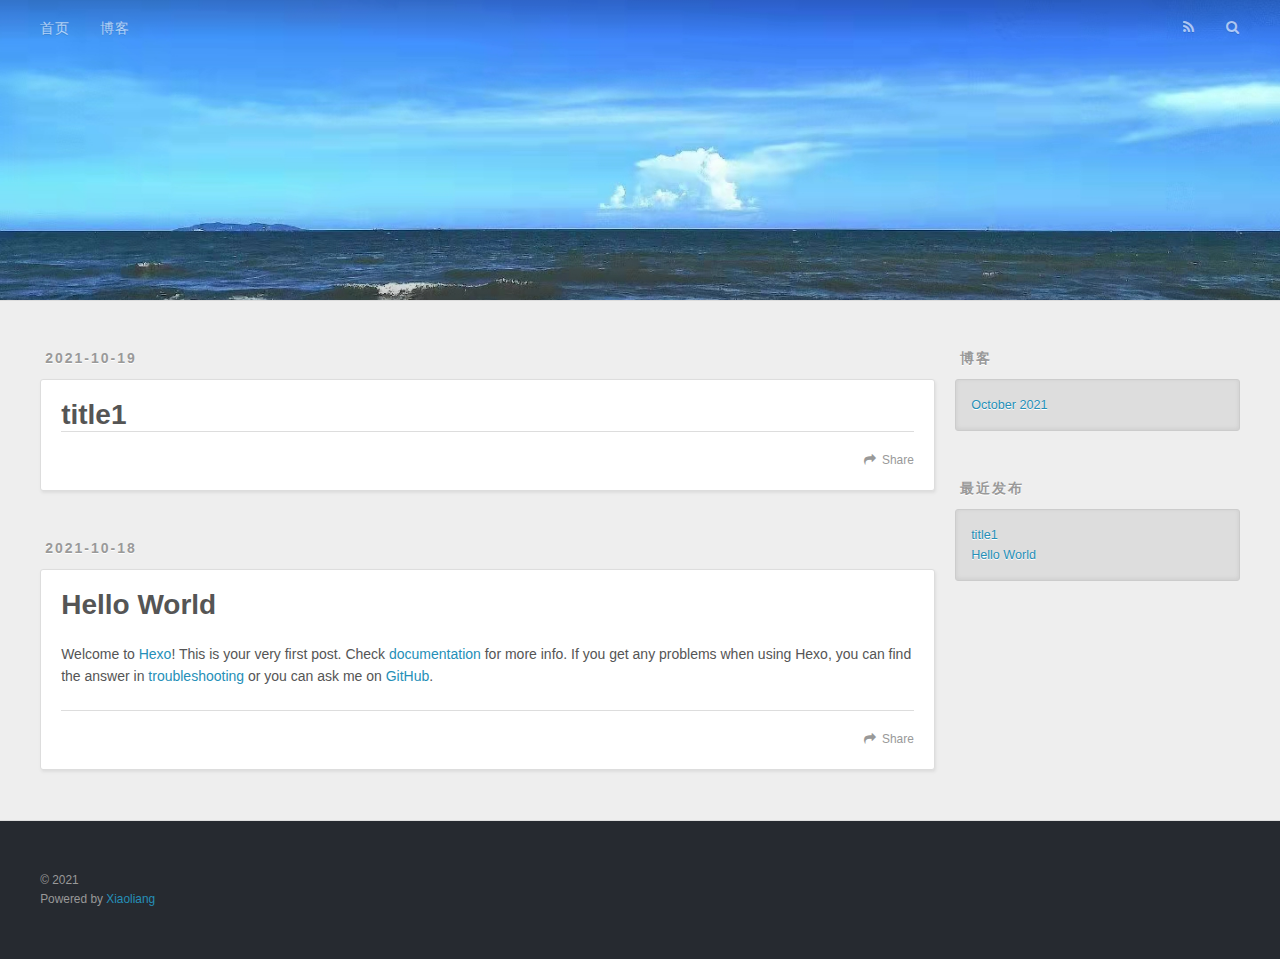
==== commit f00e6af0: "Site updated: 2021-10-20 13:42:34" ====
--- a/index.html
+++ b/index.html
@@ -47,7 +47,7 @@
 
                         <a class="main-nav-link" href="/archives">博客</a>
 
-                        <a class="main-nav-link" href="/jianli">博客</a>
+                        <!--<a class="main-nav-link" href="/jianli">简历</a>-->
 
                     </nav>
                     <nav id="sub-nav">
@@ -198,7 +198,7 @@
 
         <a href="/archives" class="mobile-nav-link">博客</a>
 
-        <a href="/jianli" class="mobile-nav-link">简历</a>
+        <!--<a href="/jianli" class="mobile-nav-link">简历</a>-->
 
     </nav>
 
--- a/css/style.css
+++ b/css/style.css
@@ -77,6 +77,11 @@
   vertical-align: baseline;
 }
 body {
+  /*修改了*/
+  background: url("images/icon4.png");
+  background-size: cover;
+  background-repeat: no-repeat;
+  background-position: center;
   line-height: 1;
   color: #000;
   background: #fff;
@@ -128,7 +133,9 @@
   -webkit-text-size-adjust: 100%;
 }
 .outer {
-  background: url("images/icon15.png");
+  /*background: url("images/icon15.png");*/
+  /*background-position: center;*/
+  /*background-repeat: no-repeat;*/
   max-width: 1220px;
   margin: 0 auto;
   padding: 0 20px;
@@ -182,6 +189,7 @@
 }
 @media screen and (min-width: 768px) {
   #main {
+    /*background: url("images/icon15.png");*/
     display: inline;
     float: left;
     width: 73.33333333333333%;
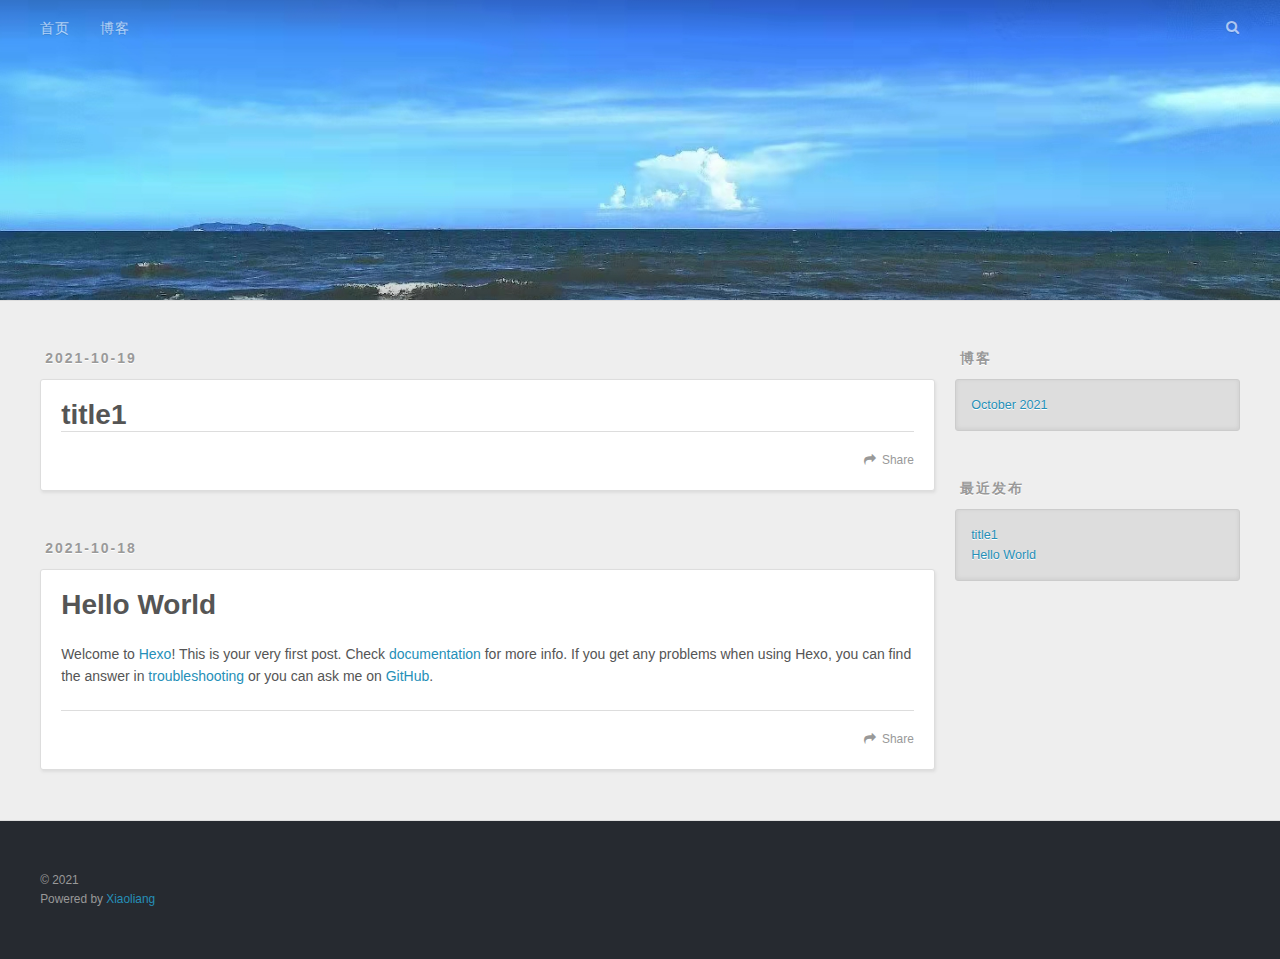
==== commit 59917ce7: "Site updated: 2021-10-20 13:51:20" ====
--- a/index.html
+++ b/index.html
@@ -52,7 +52,7 @@
                     </nav>
                     <nav id="sub-nav">
 
-                        <a id="nav-rss-link" class="nav-icon" href="/atom.xml" title="RSS Feed"></a>
+                        <!--<a id="nav-rss-link" class="nav-icon" href="/atom.xml" title="RSS Feed"></a>-->
 
                         <a id="nav-search-btn" class="nav-icon" title="Search"></a>
                     </nav>
--- a/css/style.css
+++ b/css/style.css
@@ -1,4 +1,9 @@
 body {
+  /*修改了*/
+  background: url("images/icon4.png");
+  background-size: cover;
+  background-repeat: no-repeat;
+  background-position: center;
   width: 100%;
 }
 body:before,
@@ -77,11 +82,7 @@
   vertical-align: baseline;
 }
 body {
-  /*修改了*/
-  background: url("images/icon4.png");
-  background-size: cover;
-  background-repeat: no-repeat;
-  background-position: center;
+
   line-height: 1;
   color: #000;
   background: #fff;
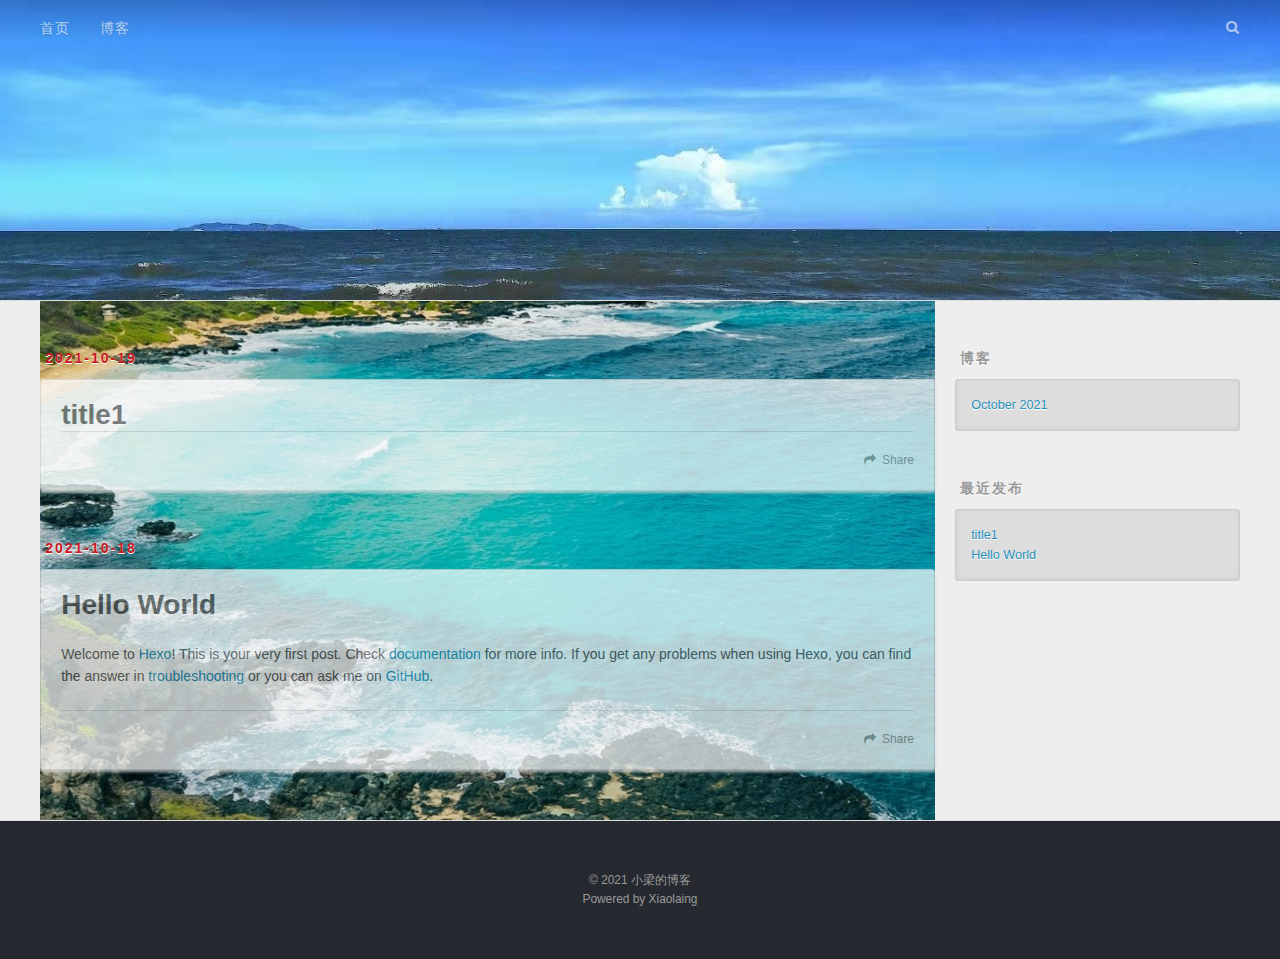
==== commit b4c2b8df: "Site updated: 2021-10-20 14:31:12" ====
--- a/index.html
+++ b/index.html
@@ -186,8 +186,8 @@
 
             <div class="outer">
                 <div id="footer-info" class="inner">
-                    &copy; 2021 <br>
-                    Powered by <a>Xiaoliang</a>
+                    &copy; 2021 小梁的博客<br>
+                    Powered by Xiaolaing
                 </div>
             </div>
         </footer>
--- a/css/style.css
+++ b/css/style.css
@@ -134,9 +134,6 @@
   -webkit-text-size-adjust: 100%;
 }
 .outer {
-  /*background: url("images/icon15.png");*/
-  /*background-position: center;*/
-  /*background-repeat: no-repeat;*/
   max-width: 1220px;
   margin: 0 auto;
   padding: 0 20px;
@@ -190,7 +187,9 @@
 }
 @media screen and (min-width: 768px) {
   #main {
-    /*background: url("images/icon15.png");*/
+    background: url("images/icon25.png");
+    background-position: center;
+    background-repeat: no-repeat;
     display: inline;
     float: left;
     width: 73.33333333333333%;
@@ -359,6 +358,7 @@
   width: 100%;
   height: 100%;
   background: url("images/icon4.png") center #000;
+  background-repeat: no-repeat;
   -webkit-background-size: cover;
   -moz-background-size: cover;
   background-size: cover;
@@ -518,6 +518,7 @@
   margin: 50px 0;
 }
 .article-inner {
+  opacity: 0.7;
   overflow: hidden;
 }
 .article-meta:before,
@@ -529,6 +530,7 @@
   clear: both;
 }
 .article-date {
+  color: #c9171e;
   float: left;
 }
 .article-category {
@@ -1098,6 +1100,7 @@
   text-decoration: underline;
 }
 #footer-info {
+  text-align: center;
   line-height: 1.6em;
   font-size: 0.85em;
 }
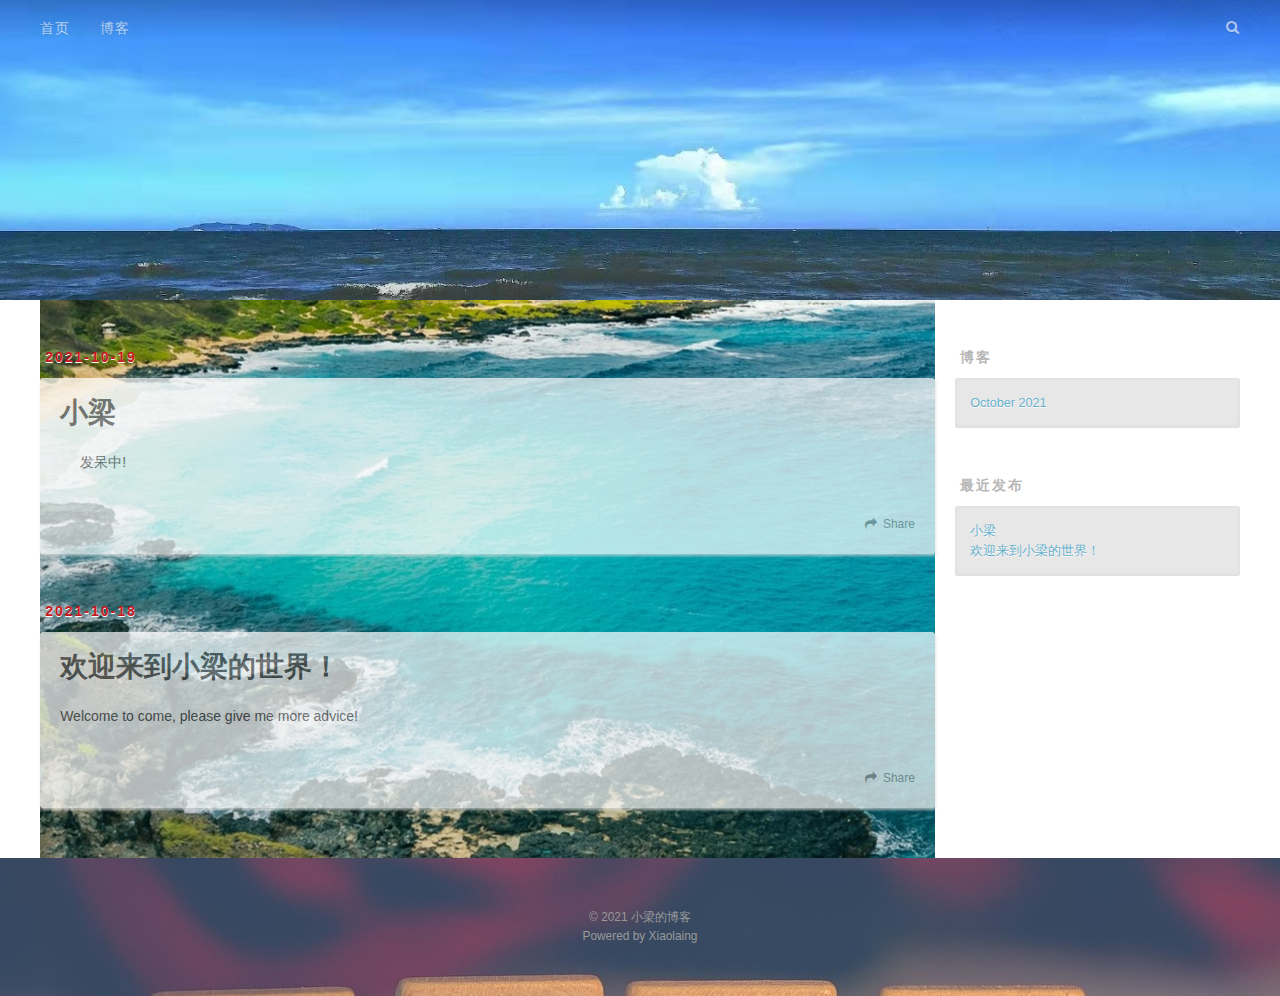
==== commit 5feb0188: "Site updated: 2021-10-20 15:56:16" ====
--- a/index.html
+++ b/index.html
@@ -82,8 +82,14 @@
 
 
                             <h1 itemprop="name">
-                                <a class="article-title" href="/2021/10/19/title1/">title1</a>
+                                <a class="article-title" href="/2021/10/19/title1/">小梁</a>
                             </h1>
+                            <div class="article-entry" itemprop="articleBody">
+
+                                <p>发呆中!</p>
+
+
+                            </div>
 
 
                         </header>
@@ -117,7 +123,7 @@
 
 
                             <h1 itemprop="name">
-                                <a class="article-title" href="/2021/10/18/hello-world/">Hello World</a>
+                                <a class="article-title" href="/2021/10/18/hello-world/">欢迎来到小梁的世界！</a>
                             </h1>
 
 
@@ -125,12 +131,7 @@
 
                         <div class="article-entry" itemprop="articleBody">
 
-                            <p>Welcome to <a target="_blank" rel="noopener">Hexo</a>! This is
-                                your very first post. Check <a target="_blank" rel="noopener">documentation</a> for more
-                                info. If you get any problems when using Hexo, you can find the answer in <a
-                                        target="_blank" rel="noopener" >troubleshooting</a>
-                                or you can ask me on <a target="_blank" rel="noopener"
-                                                       >GitHub</a>.</p>
+                            <p>Welcome to come, please give me more advice!</p>
 
 
                         </div>
@@ -167,11 +168,11 @@
                         <ul>
 
                             <li>
-                                <a href="/2021/10/19/title1/">title1</a>
+                                <a href="/2021/10/19/title1/">小梁</a>
                             </li>
 
                             <li>
-                                <a href="/2021/10/18/hello-world/">Hello World</a>
+                                <a href="/2021/10/18/hello-world/">欢迎来到小梁的世界！</a>
                             </li>
 
                         </ul>
--- a/css/style.css
+++ b/css/style.css
@@ -1,9 +1,11 @@
 body {
   /*修改了*/
-  background: url("images/icon4.png");
+/*  background: url("images/icon4.png");
   background-size: cover;
   background-repeat: no-repeat;
   background-position: center;
+  background-attachment: fixed;*/
+  overflow: auto;
   width: 100%;
 }
 body:before,
@@ -95,6 +97,8 @@
   border-collapse: separate;
   border-spacing: 0;
   vertical-align: middle;
+  /**/
+  border: none;
 }
 caption,
 th,
@@ -115,6 +119,8 @@
 button::-moz-focus-inner {
   border: 0;
   padding: 0;
+  /**/
+  border: none;
 }
 @font-face {
   font-family: FontAwesome;
@@ -129,7 +135,8 @@
   height: 100%;
 }
 body {
-  background: #eee;
+  /*整个页面背景*/
+  background: url("images/icon16.png");
   font: 14px -apple-system, BlinkMacSystemFont, "Segoe UI", "Roboto", "Oxygen", "Ubuntu", "Cantarell", "Fira Sans", "Droid Sans", "Helvetica Neue", sans-serif;
   -webkit-text-size-adjust: 100%;
 }
@@ -180,7 +187,8 @@
   -ms-transition: 0.2s ease-out;
   transition: 0.2s ease-out;
   z-index: 1;
-  background: #eee;
+  /*background: #eee;*/
+  background: url("images/icon16.png");
 }
 .mobile-nav-on #wrap {
   left: 280px;
@@ -217,6 +225,8 @@
   box-shadow: 1px 2px 3px #ddd;
   border: 1px solid #ddd;
   border-radius: 3px;
+  /**/
+  border: none;
 }
 .article-entry h1,
 .widget h1 {
@@ -246,6 +256,8 @@
 .article-entry hr,
 .widget hr {
   border: 1px dashed #ddd;
+  /**/
+  border:none;
 }
 .article-entry strong,
 .widget strong {
@@ -283,6 +295,8 @@
 .article-entry abbr,
 .widget abbr {
   border-bottom: 1px dotted;
+  /**/
+  border:none;
 }
 .article-entry ul,
 .widget ul,
@@ -320,6 +334,8 @@
   height: 300px;
   position: relative;
   border-bottom: 1px solid #ddd;
+  /**/
+  border:none;
 }
 #header:before,
 #header:after {
@@ -486,6 +502,8 @@
   border-radius: 15px;
   -webkit-box-shadow: 0 0 10px rgba(0,0,0,0.3);
   box-shadow: 0 0 10px rgba(0,0,0,0.3);
+  /**/
+  border:none;
 }
 .search-form-input {
   border: none;
@@ -624,15 +642,21 @@
   width: 100%;
   border-collapse: collapse;
   border-spacing: 0;
+  /**/
+  border:none;
 }
 .article-entry th {
   font-weight: bold;
   border-bottom: 3px solid #ddd;
   padding-bottom: 0.5em;
+  /**/
+  border:none;
 }
 .article-entry td {
   border-bottom: 1px solid #ddd;
   padding: 10px 0;
+  /**/
+  border:none;
 }
 .article-entry blockquote {
   font-family: Georgia, "Times New Roman", serif;
@@ -695,6 +719,8 @@
   color: #999;
   text-shadow: 0 1px #fff;
   text-decoration: none;
+  /**/
+  border:none;
 }
 .article-more-link a:hover {
   background: #258fb8;
@@ -708,6 +734,8 @@
   border-top: 1px solid #ddd;
   padding-top: 1.6em;
   margin: 0 20px 20px;
+  /**/
+  border:none;
 }
 .article-footer:before,
 .article-footer:after {
@@ -777,6 +805,8 @@
     background: #ddd;
     -webkit-box-shadow: 0 1px 2px #fff;
     box-shadow: 0 1px 2px #fff;
+    /**/
+    border:none;
   }
 }
 .article-nav-link-wrap {
@@ -789,6 +819,8 @@
   margin-top: 50px;
   text-align: center;
   display: block;
+  /**/
+  border:none;
 }
 .article-nav-link-wrap:hover {
   color: #555;
@@ -838,6 +870,8 @@
   margin-left: -145px;
   overflow: hidden;
   z-index: 1;
+  /**/
+  border:none;
 }
 .article-share-box.on {
   display: block;
@@ -856,6 +890,8 @@
   border-radius: 3px 3px 0 0;
   height: 36px;
   line-height: 36px;
+  /**/
+  border:none;
 }
 .article-share-links {
   background: #eee;
@@ -961,6 +997,8 @@
   border: 1px solid #ddd;
   border-radius: 3px;
   margin: 50px 0;
+  /**/
+  border:none;
 }
 #comments a {
   color: #258fb8;
@@ -1003,6 +1041,7 @@
   page-break-inside: avoid;
   overflow: hidden;
   break-inside: avoid-column;
+  opacity: 0.7;
 }
 .archive-article-inner {
   padding: 10px;
@@ -1042,6 +1081,8 @@
   text-align: center;
   color: #999;
   overflow: hidden;
+  /**/
+  border:none;
 }
 #page-nav:before,
 #page-nav:after {
@@ -1087,10 +1128,12 @@
   color: #ddd;
 }
 #footer {
-  background: #262a30;
+  background: url("images/icon26.png");
   padding: 50px 0;
   border-top: 1px solid #ddd;
   color: #999;
+  /**/
+  border:none;
 }
 #footer a {
   color: #258fb8;
@@ -1115,6 +1158,8 @@
   overflow: auto;
   color: #ccc;
   line-height: 22.400000000000002px;
+  /**/
+  border:none;
 }
 .article-entry .highlight .gutter pre,
 .article-entry .gist .gist-file .gist-data .line-numbers {
@@ -1182,6 +1227,8 @@
   border-width: 1px 0;
   background: #2d2d2d;
   padding: 15px 20px 15px 0;
+  /**/
+  border:none;
 }
 .article-entry .gist .gist-file {
   border: none;
@@ -1286,6 +1333,8 @@
     height: 100%;
     background: #191919;
     border-right: 1px solid #fff;
+    /**/
+    border:none;
   }
 }
 @media screen and (max-width: 479px) {
@@ -1310,6 +1359,7 @@
 }
 .widget-wrap {
   margin: 50px 0;
+  opacity: 0.7;
 }
 .widget {
   color: #777;
@@ -1320,6 +1370,8 @@
   border: 1px solid #ccc;
   padding: 15px;
   border-radius: 3px;
+  /**/
+  border:none;
 }
 .widget a {
   color: #258fb8;
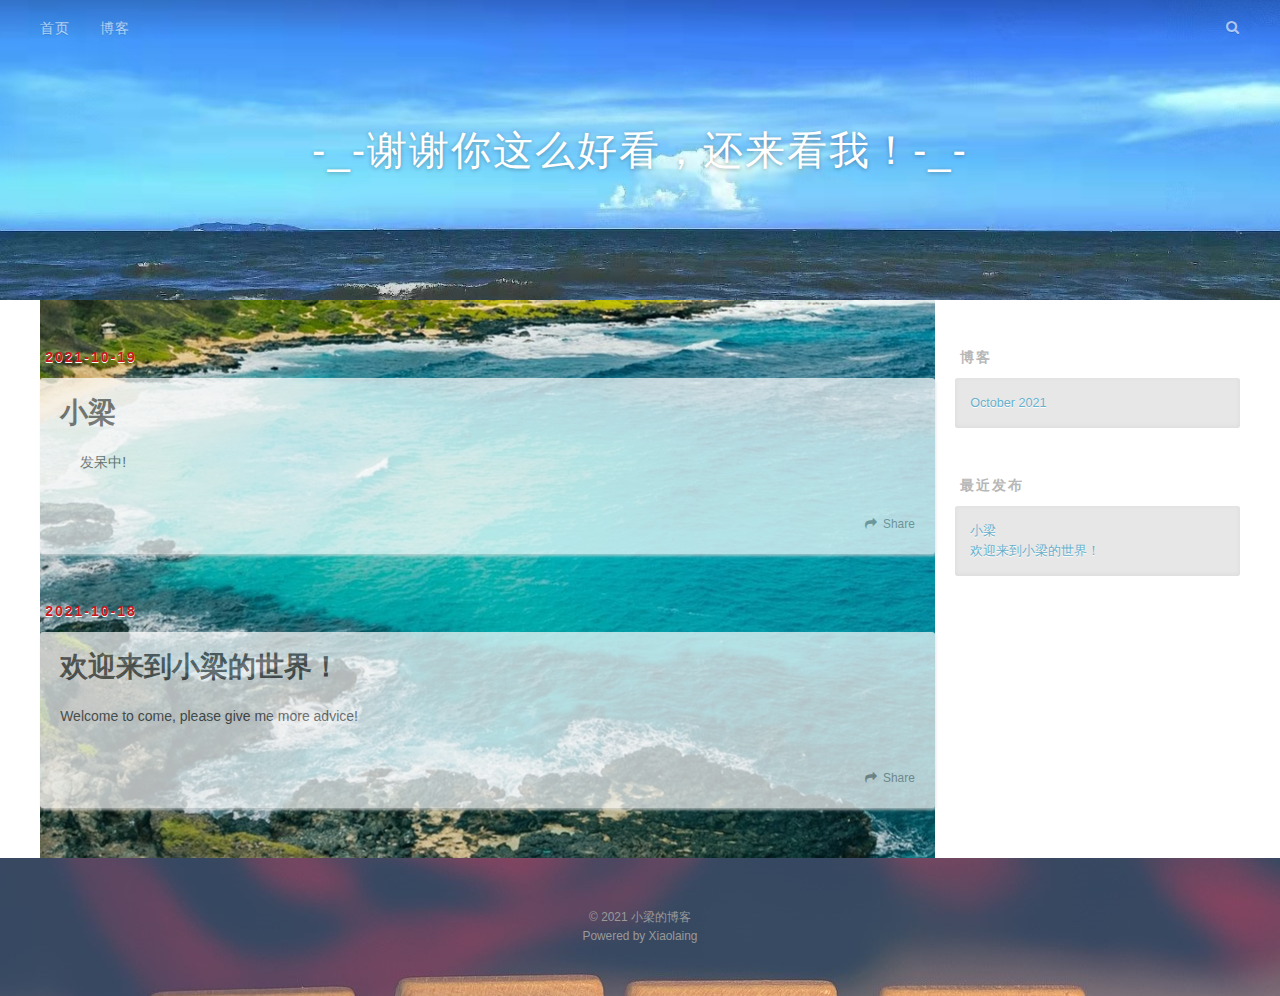
==== commit 89766f6d: "Site updated: 2021-10-20 16:13:47" ====
--- a/index.html
+++ b/index.html
@@ -35,7 +35,7 @@
             <div id="header-outer" class="outer">
                 <div id="header-title" class="inner">
                     <h1 id="logo-wrap">
-                        <a href="/" id="logo"></a>
+                        <a href="/" id="logo">-_-谢谢你这么好看，还来看我！-_-</a>
                     </h1>
 
                 </div>
